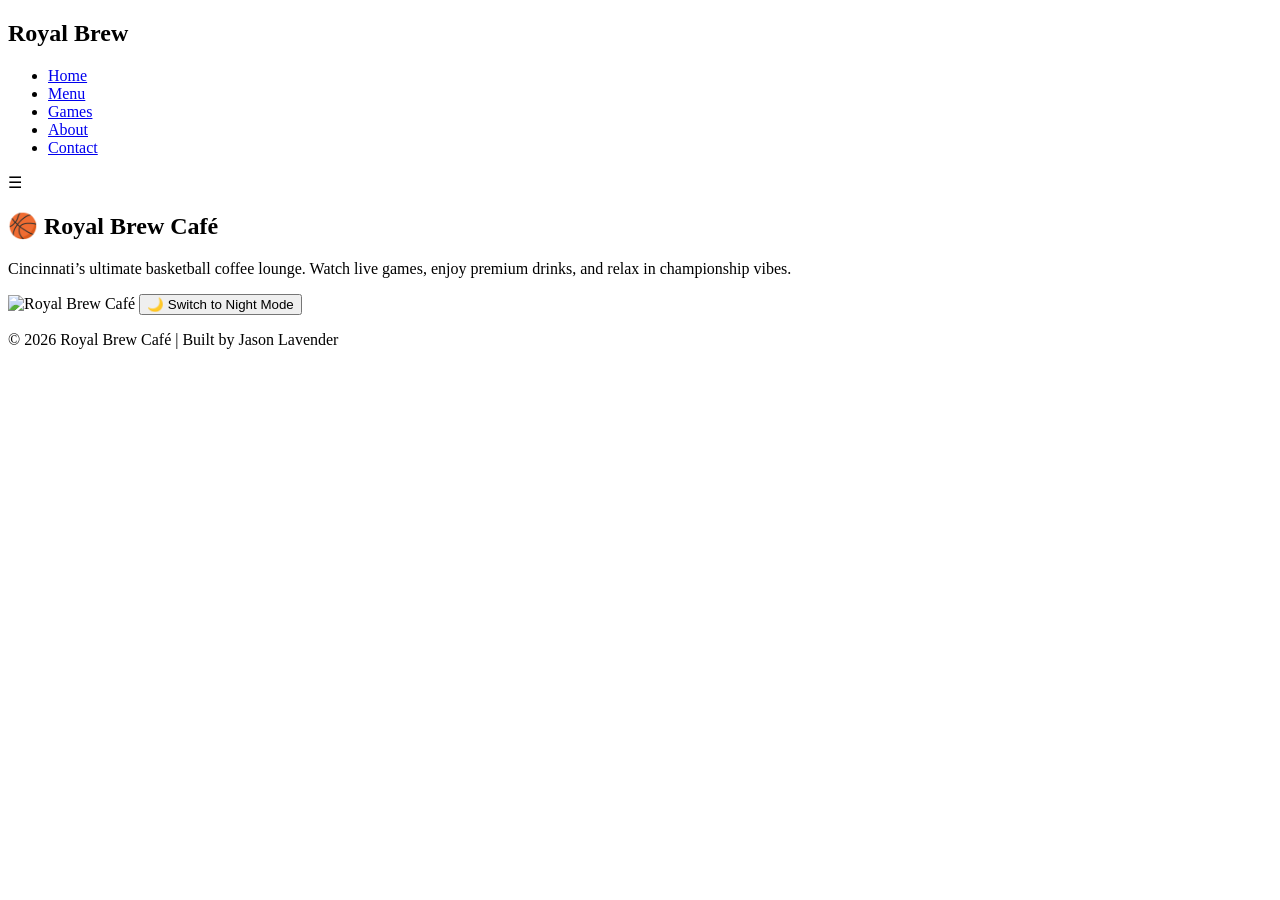
==== index.html @ 2ab333e0 "Create index.html" ====
<!DOCTYPE html>
<html lang="en">
<head>
  <meta charset="UTF-8" />
  <meta name="viewport" content="width=device-width, initial-scale=1.0" />
  <title>Royal Brew Café</title>
  <link rel="stylesheet" href="style.css" />
</head>

<body>

  <!-- HEADER + NAV -->
  <header>
    <nav class="navbar">
      <h2 class="logo">Royal Brew</h2>

      <ul class="nav-links" id="navLinks">
        <li><a href="index.html">Home</a></li>
        <li><a href="menu.html">Menu</a></li>
        <li><a href="games.html">Games</a></li>
        <li><a href="about.html">About</a></li>
        <li><a href="contact.html">Contact</a></li>
      </ul>

      <!-- Hamburger Button -->
      <div class="hamburger" id="hamburger">
        ☰
      </div>
    </nav>
  </header>

  <!-- MAIN CONTENT -->
  <main>
    <section class="hero">
      <div class="overlay">
        <div class="container">
          <h1>🏀 Royal Brew Café</h1>

          <p>
            Cincinnati’s ultimate basketball coffee lounge. Watch live games,
            enjoy premium drinks, and relax in championship vibes.
          </p>

          <img id="cafe-img" src="./cafe-day.png" alt="Royal Brew Café" />

          <button id="toggle-btn">🌙 Switch to Night Mode</button>
        </div>
      </div>
    </section>
  </main>

  <!-- FOOTER -->
  <footer>
    <p>© 2026 Royal Brew Café | Built by Jason Lavender</p>
  </footer>

  <script src="script.js"></script>
</body>
</html>
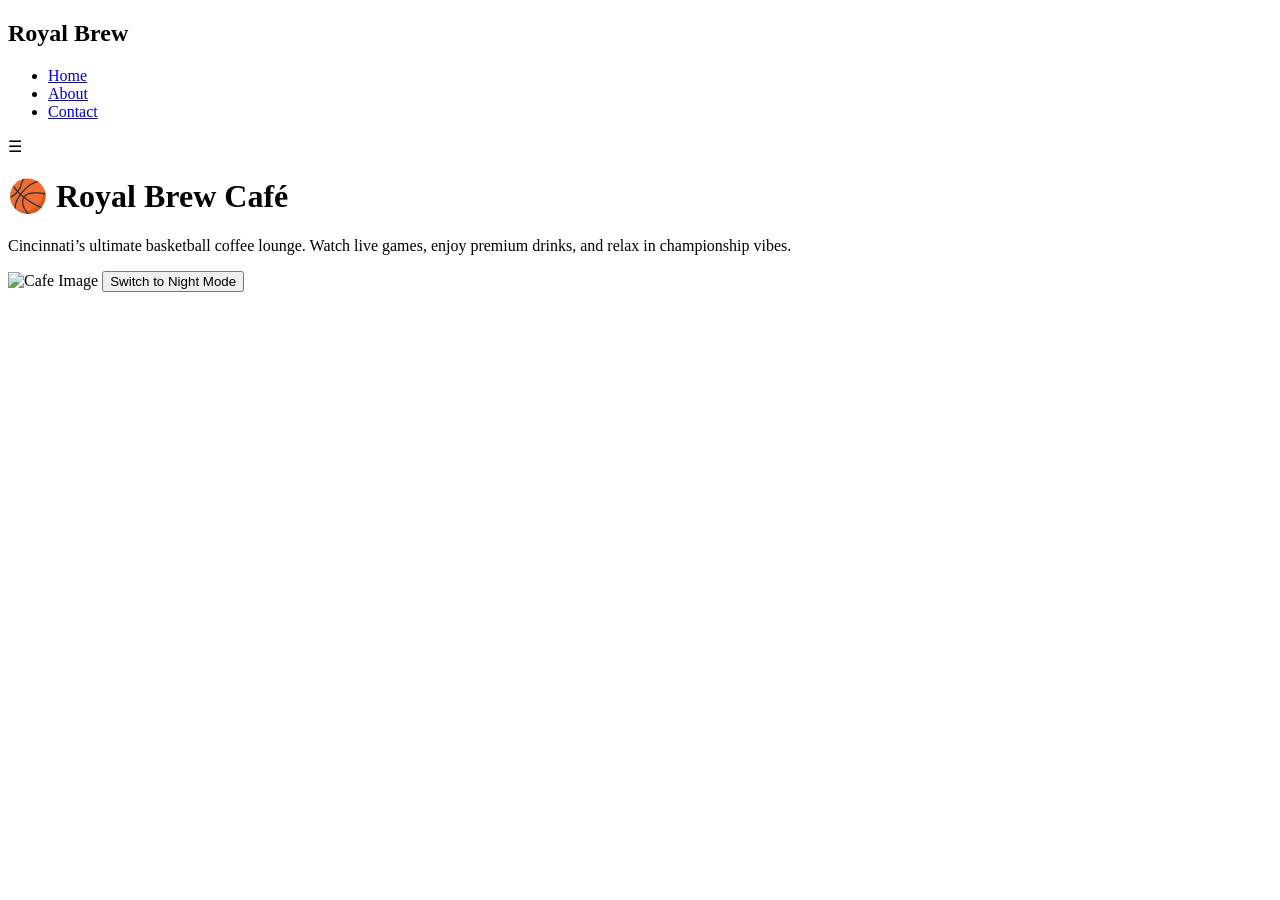
==== commit 92509cf9: "Update index.html" ====
--- a/index.html
+++ b/index.html
@@ -9,50 +9,36 @@
 
 <body>
 
-  <!-- HEADER + NAV -->
-  <header>
-    <nav class="navbar">
-      <h2 class="logo">Royal Brew</h2>
+  <!-- NAVBAR -->
+  <nav class="navbar">
+    <h2 class="logo">Royal Brew</h2>
 
-      <ul class="nav-links" id="navLinks">
-        <li><a href="index.html">Home</a></li>
-        <li><a href="menu.html">Menu</a></li>
-        <li><a href="games.html">Games</a></li>
-        <li><a href="about.html">About</a></li>
-        <li><a href="contact.html">Contact</a></li>
-      </ul>
+    <ul class="nav-links" id="navLinks">
+      <li><a href="index.html">Home</a></li>
+      <li><a href="about.html">About</a></li>
+      <li><a href="contact.html">Contact</a></li>
+    </ul>
 
-      <!-- Hamburger Button -->
-      <div class="hamburger" id="hamburger">
-        ☰
-      </div>
-    </nav>
-  </header>
+    <div class="hamburger" id="hamburger">☰</div>
+  </nav>
 
-  <!-- MAIN CONTENT -->
-  <main>
-    <section class="hero">
-      <div class="overlay">
-        <div class="container">
-          <h1>🏀 Royal Brew Café</h1>
+  <!-- MAIN -->
+  <main class="overlay">
+    <div class="container">
 
-          <p>
-            Cincinnati’s ultimate basketball coffee lounge. Watch live games,
-            enjoy premium drinks, and relax in championship vibes.
-          </p>
+      <h1>🏀 Royal Brew Café</h1>
 
-          <img id="cafe-img" src="./cafe-day.png" alt="Royal Brew Café" />
+      <p>
+        Cincinnati’s ultimate basketball coffee lounge. Watch live games,
+        enjoy premium drinks, and relax in championship vibes.
+      </p>
 
-          <button id="toggle-btn">🌙 Switch to Night Mode</button>
-        </div>
-      </div>
-    </section>
+      <img id="cafe-img" src="./cafe-day.png" alt="Cafe Image" />
+
+      <button id="toggle-btn">Switch to Night Mode</button>
+
+    </div>
   </main>
-
-  <!-- FOOTER -->
-  <footer>
-    <p>© 2026 Royal Brew Café | Built by Jason Lavender</p>
-  </footer>
 
   <script src="script.js"></script>
 </body>
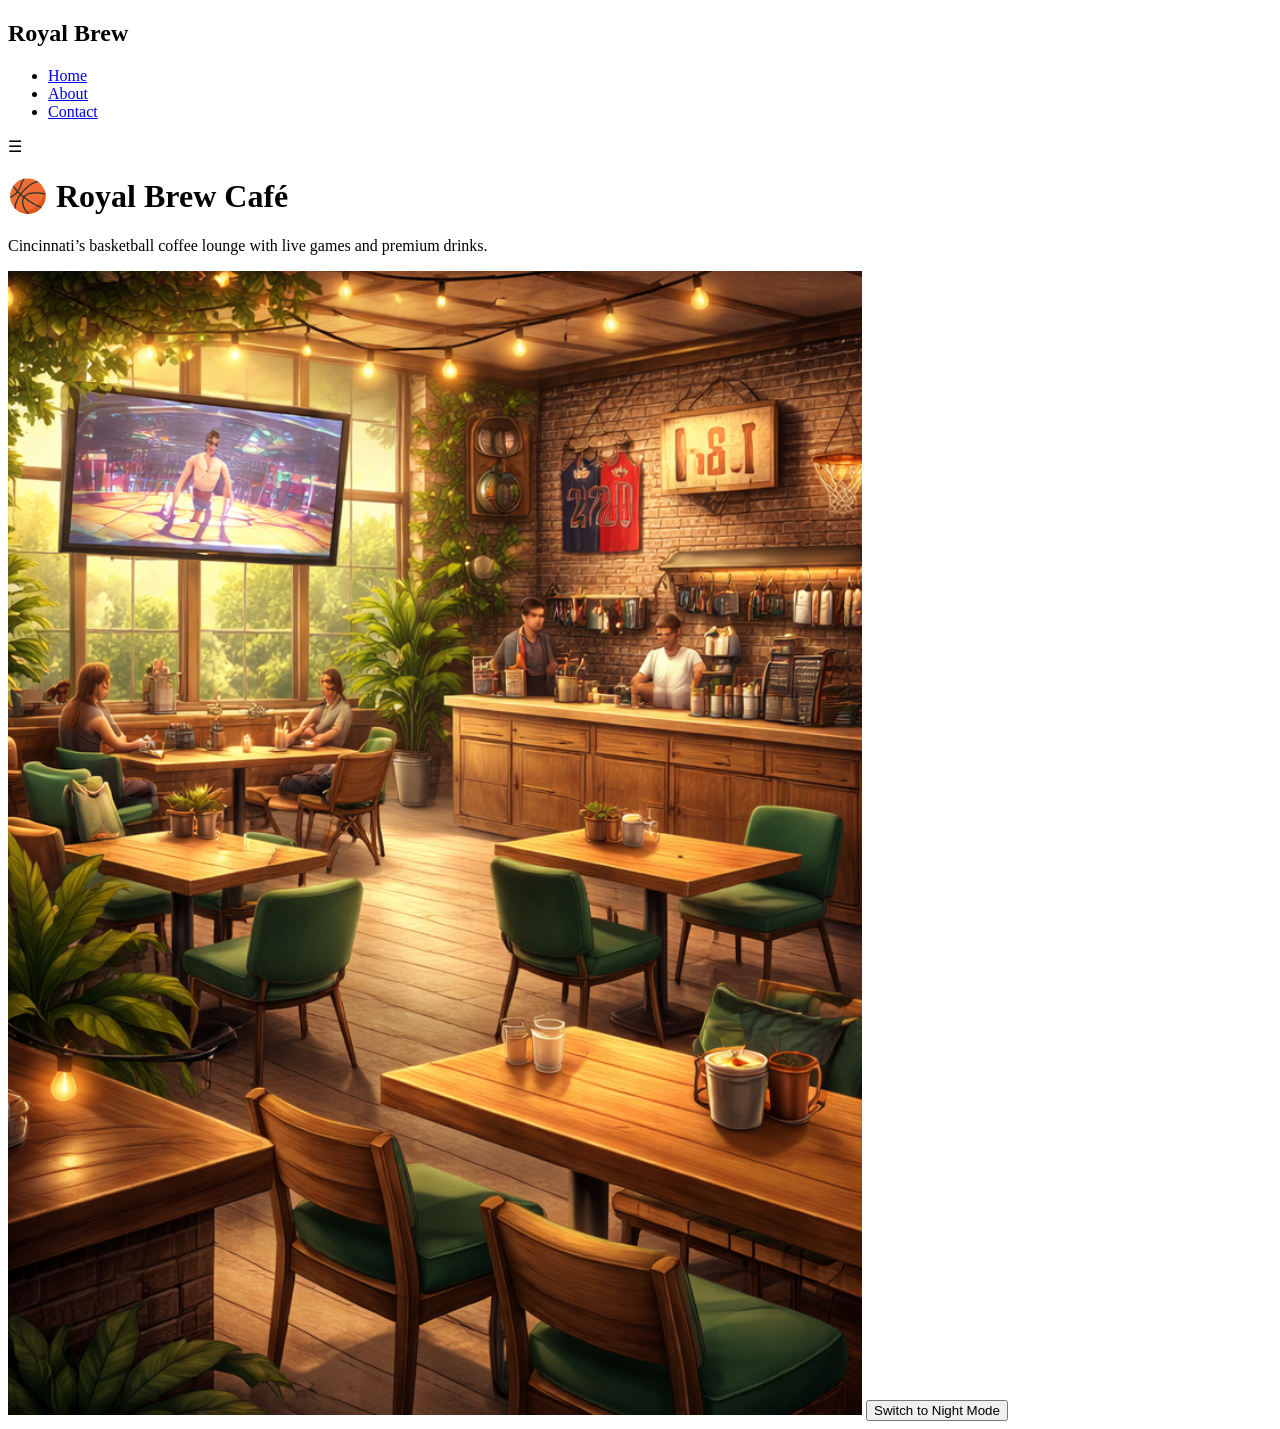
==== commit 95122268: "Update index.html" ====
--- a/index.html
+++ b/index.html
@@ -9,7 +9,7 @@
 
 <body>
 
-  <!-- NAVBAR -->
+  <!-- NAV -->
   <nav class="navbar">
     <h2 class="logo">Royal Brew</h2>
 
@@ -28,12 +28,9 @@
 
       <h1>🏀 Royal Brew Café</h1>
 
-      <p>
-        Cincinnati’s ultimate basketball coffee lounge. Watch live games,
-        enjoy premium drinks, and relax in championship vibes.
-      </p>
+      <p>Cincinnati’s basketball coffee lounge with live games and premium drinks.</p>
 
-      <img id="cafe-img" src="./cafe-day.png" alt="Cafe Image" />
+      <img id="cafe-img" src="cafe-day.png" alt="Cafe Image">
 
       <button id="toggle-btn">Switch to Night Mode</button>
 
